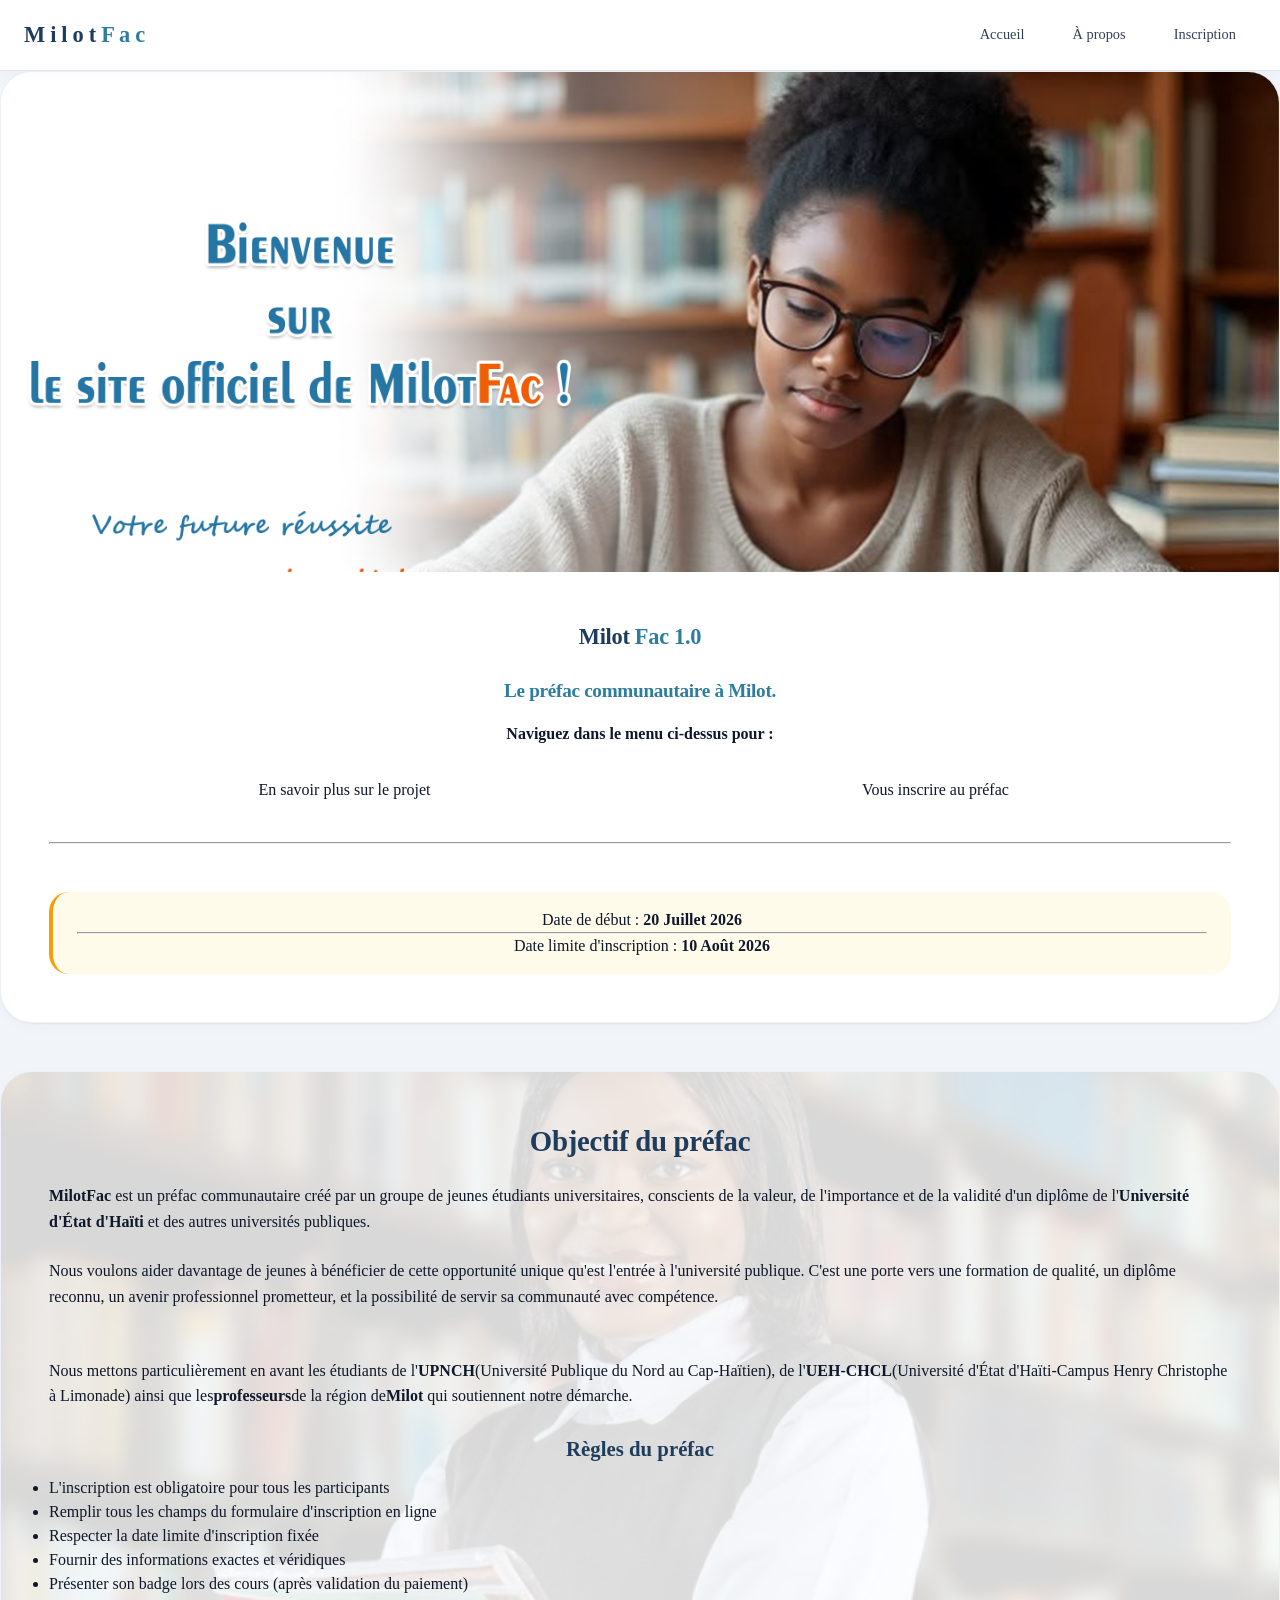
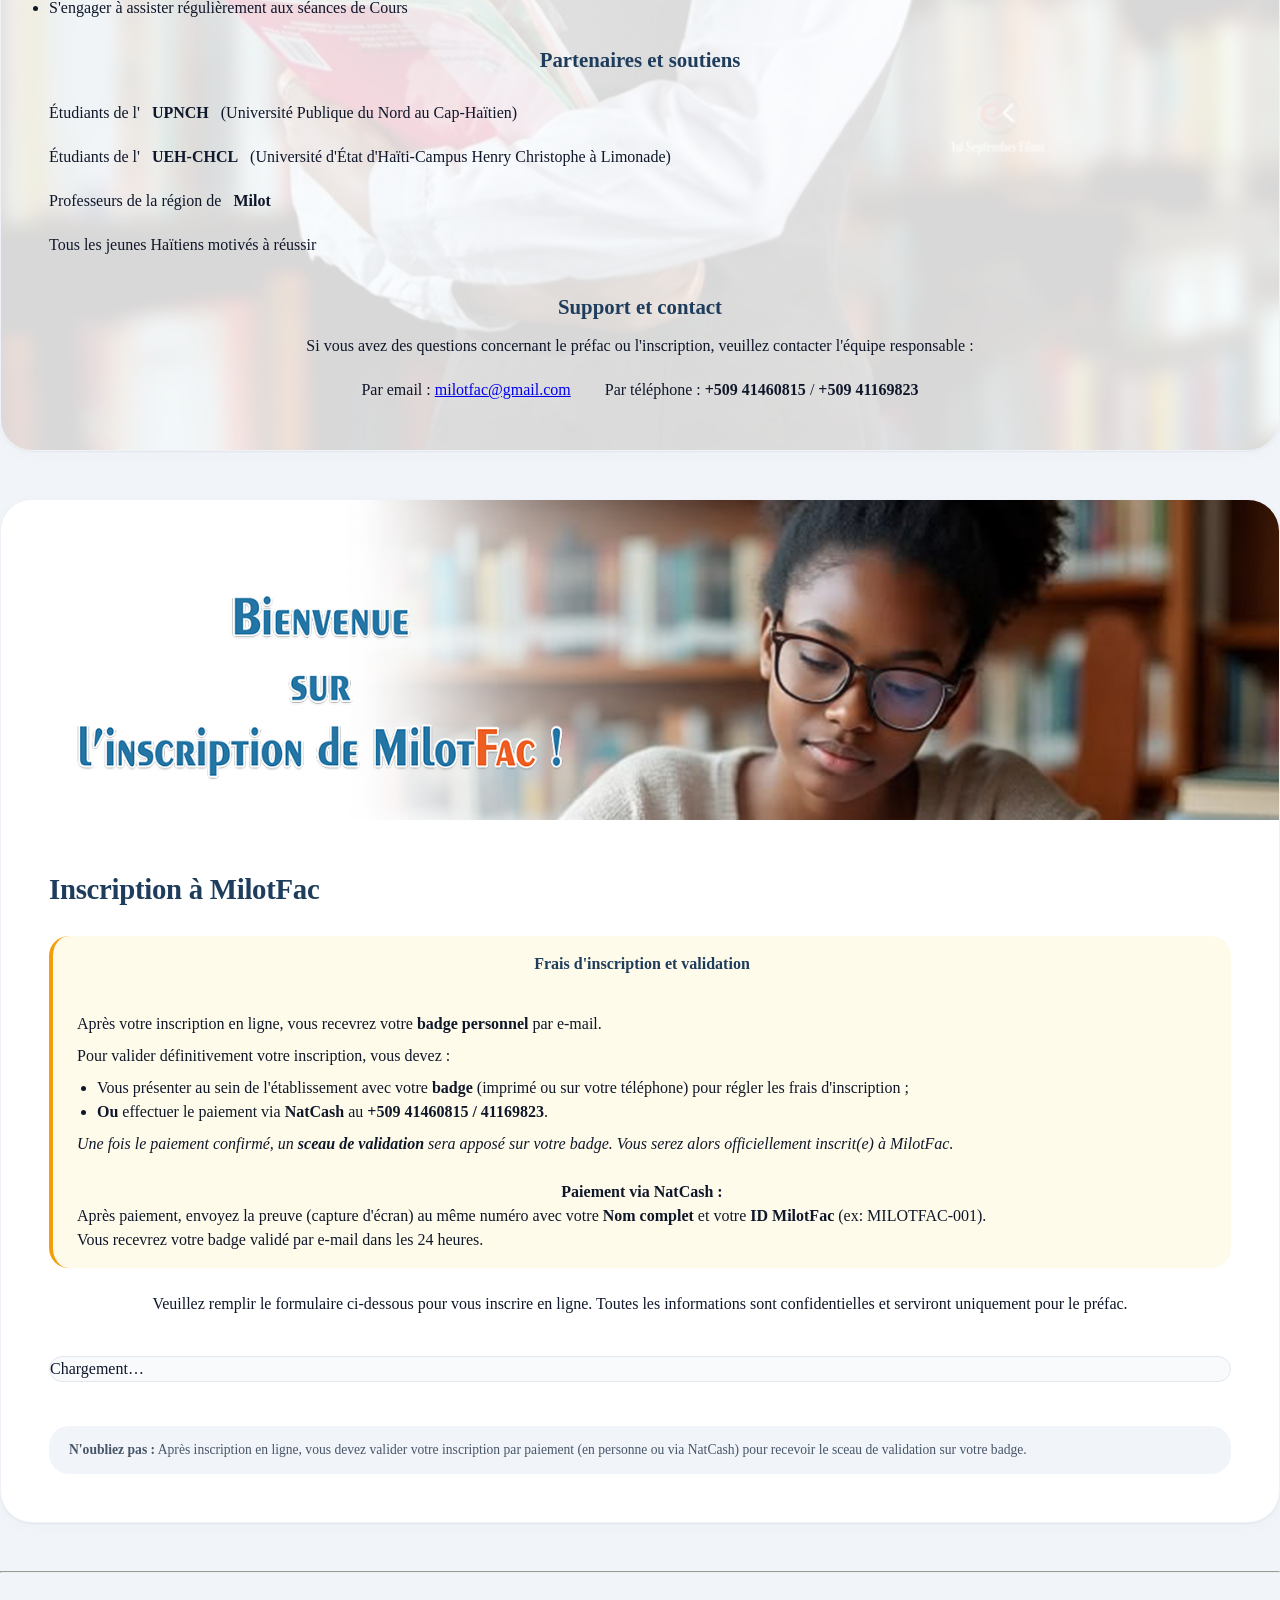
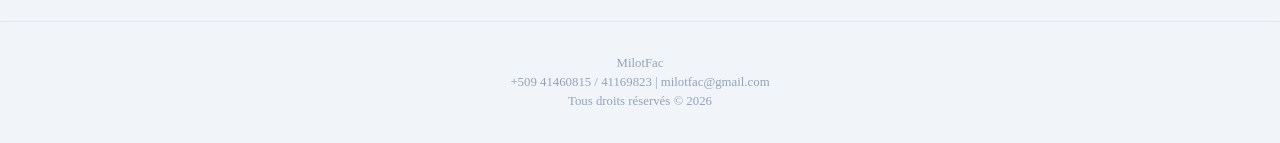
==== index.html @ 305980a5 "Add files via upload" ====
<!DOCTYPE html>
<html lang="fr">
<head>
    <meta charset="UTF-8">
    <meta name="viewport" content="width=device-width, initial-scale=1.0, viewport-fit=cover">
    <title>MilotFac - Website</title>
    <link rel="stylesheet" href="style.css">
</head>
<body>

<!-- BAR NAVIGASYON -->
<div class="navbar">
    <div class="nav-container">
        <div class="logo">M i l o t<span> F a c </span></div>
        <div class="nav-links">
            <a href="#accueil">Accueil</a>
            <a href="#apropos">À propos</a>
            <a href="#enskripsyon">Inscription</a>
        </div>
    </div>
</div>

<!-- SEKSYON ACCUEIL -->
<section id="accueil">
    <div class="card" style="padding: 0; overflow: hidden;">
        <!-- IMJ AN PREMYE -->
        <div class="hero-image">
            <img src="home.jpg" alt="MilotFac Préfac communautaire" style="width: 100%; height: auto; display: block;">
        </div>
        
        <!-- TÈKS ANBA IMJ LA -->
        <div style="padding: 48px;">
            <div style="text-align: center;" class="logo">Milot<span> Fac 1.0</span></div> <br>
            <p class="logo" style="text-align: center; font-size: 1.2rem; margin-bottom: 16px; color: #334155;">
                <span>Le préfac communautaire à Milot.</span>
            </p>
            <p style=" text-align: center; font-weight: bold ; margin-bottom: 8px;"> <span>Naviguez dans le menu ci-dessus pour :</span></p> <br>
            <ul style="margin-bottom: 16px; ">
                <li style="float: left; list-style-type: none; width: 50%; text-align: center;">En savoir plus sur le projet</li>
                <li style="float: left; list-style-type: none; width: 50%; text-align: center;">Vous inscrire au préfac</li>
            </ul><br><br>
            <hr><br>
            <div style="text-align: center;" class="deadline-box">
                Date de début : <strong>20 Juillet 2026</strong><br><hr>
                Date limite d'inscription : <strong>10 Août 2026</strong>
            </div>
        </div>
    </div>
</section>

  <!-- SEKSYON À PROPOS -->
<section id="apropos">
    <div class="card">
        <h2 style="text-align: center;">Objectif du préfac</h2>
        <p style="margin-bottom: 24px; line-height: 1.6;">
            <strong>MilotFac</strong> est un préfac communautaire créé par un groupe de jeunes étudiants universitaires, 
            conscients de la valeur, de l'importance et de la validité d'un diplôme de l'<strong>Université d'État d'Haïti</strong> 
            et des autres universités publiques.
        </p>
        <p style="margin-bottom: 24px; line-height: 1.6;">
            Nous voulons aider davantage de jeunes à bénéficier de cette opportunité unique qu'est l'entrée à l'université publique. 
            C'est une porte vers une formation de qualité, un diplôme reconnu, un avenir professionnel prometteur, 
            et la possibilité de servir sa communauté avec compétence.
        </p><br>
        <p style="margin-bottom: 24px; line-height: 1.6;">
            Nous mettons particulièrement en avant les étudiants de l'<strong>UPNCH</strong>(Université Publique du Nord au Cap-Haïtien), 
            de l'<strong>UEH-CHCL</strong>(Université d'État d'Haïti-Campus Henry Christophe à Limonade) ainsi que les<strong>professeurs</strong>de la région de<strong>Milot</strong> 
            qui soutiennent notre démarche.
        </p>
        
        <h3 style="text-align: center;">Règles du préfac</h3>
        <ul>
            <li>L'inscription est obligatoire pour tous les participants</li>
            <li>Remplir tous les champs du formulaire d'inscription en ligne</li>
            <li>Respecter la date limite d'inscription fixée</li>
            <li>Fournir des informations exactes et véridiques</li>
            <li>Présenter son badge lors des cours (après validation du paiement)</li>
            <li>S'engager à assister régulièrement aux séances de Cours</li>
        </ul>

        <h3 style="text-align: center;">Partenaires et soutiens</h3>
        <ul class="rule-list">
            <li> Étudiants de l'<strong>UPNCH</strong>(Université Publique du Nord au Cap-Haïtien)</li>
            <li> Étudiants de l'<strong>UEH-CHCL</strong>(Université d'État d'Haïti-Campus Henry Christophe à Limonade)</li>
            <li> Professeurs de la région de<strong>Milot</strong></li>
            <li> Tous les jeunes Haïtiens motivés à réussir</li>
        </ul>

        <h3 style="text-align: center;"> Support et contact</h3>
        <p style="text-align: center;">Si vous avez des questions concernant le préfac ou l'inscription, veuillez contacter l'équipe responsable :</p>
        <div style="text-align: center; margin-top: 20px;">
            <p style="display: inline-block; margin: 0 15px;">
                Par email : <a href="mailto:milotfac@gmail.com">milotfac@gmail.com</a>
            </p>
            <p style="display: inline-block; margin: 0 15px;">
                Par téléphone : <strong>+509 41460815</strong> / <strong>+509 41169823</strong>
            </p>
        </div>
    </div>
</section>

    <!-- SEKSYON ENSKRIPSYON AK GOOGLE FORMS -->
<!-- SEKSYON ENSKRIPSYON -->
<section id="enskripsyon">
    <div class="card" style="padding: 0; overflow: hidden;">
        <!-- IMAJ AN TÈT SEKSYON ENSKRIPSYON -->
        <div class="hero-image" style="max-height: 320px;">
            <img src="inscription img.jpg" alt="Inscription MilotFac" style="width: 100%; height: auto; display: block;">
        </div>
        
        <!-- KONTNI ENSKRIPSYON AN -->
        <div style="padding: 48px;">
            <h2> Inscription à MilotFac</h2>
            
            <!-- MESAJ ENPÒTAN SOU FRAIS AK VALIDASYON -->
            <div class="deadline-box">
                <p style="font-weight: bold; margin-bottom: 12px; color: #1e3c5c; text-align: center;"> Frais d'inscription et validation</p><br>
                <p style="margin-bottom: 8px;">Après votre inscription en ligne, vous recevrez votre <strong>badge personnel</strong> par e-mail.</p>
                <p style="margin-bottom: 8px;">Pour valider définitivement votre inscription, vous devez :</p>
                <ul style="margin-left: 20px; margin-bottom: 8px;">
                    <li>Vous présenter au sein de l'établissement avec votre <strong>badge</strong> (imprimé ou sur votre téléphone) pour régler les frais d'inscription ;</li>
                    <li><strong>Ou</strong> effectuer le paiement via <strong>NatCash</strong> au <strong>+509 41460815 / 41169823</strong>.</li>
                </ul>
                <p style="margin-top: 8px; font-style: italic;">Une fois le paiement confirmé, un <strong>sceau de validation</strong> sera apposé sur votre badge. Vous serez alors officiellement inscrit(e) à MilotFac.</p><br>
                <p style="text-align: center;"><strong> Paiement via NatCash :</strong></p>
                <p>Après paiement, envoyez la preuve (capture d'écran) au même numéro avec votre <strong>Nom complet</strong> et votre <strong>ID MilotFac</strong> (ex: MILOTFAC-001).</p>
                <p>Vous recevrez votre badge validé par e-mail dans les 24 heures.</p>
            </div><br>
            
            <p style="text-align: center;">Veuillez remplir le formulaire ci-dessous pour vous inscrire en ligne. Toutes les informations sont confidentielles et serviront uniquement pour le préfac.</p><br>
            
            <div class="google-form-wrapper">
               <!-- <iframe src="https://docs.google.com/forms/d/e/1FAIpQLSdjn0GLvGZpCqccnKBJE13mvMTzgsPfCt3zf1zkKTlXrsh37w/viewform?embedded=true"> -->
                    Chargement…
                </iframe>
            </div><br>
            
            <div class="info-note">
                 <strong>N'oubliez pas :</strong> Après inscription en ligne, vous devez valider votre inscription par paiement (en personne ou via NatCash) pour recevoir le sceau de validation sur votre badge.
            </div>
        </div>
    </div>
</section>
<hr>
<div style="background: #f1f5f9; border-radius: 16px; padding: 16px; margin-top: 16px;">

</div>

<footer>
    <p>MilotFac</p>
    <p> +509 41460815 / 41169823 |  milotfac@gmail.com</p>
    <p>Tous droits réservés © 2026</p>
</footer>

<script src="script.js"></script>
</body>
</html>
---- style.css ----
* {
    margin: 0;
    padding: 0;
    box-sizing: border-box;
}


h1, h2, h3 {
    font-family: 'Palatino', 'Georgia', serif;
    font-weight: bold;
}
body {
    font-family: 'Georgia', 'Times New Roman', 'Palatino', serif;
    background: #f1f5f9;
    color: #0f172a;
    line-height: 1.5;
}

/* ========== NAVIGASYON ========== */
.navbar {
    background: white;
    backdrop-filter: blur(10px);
    position: sticky;
    top: 0;
    z-index: 100;
    border-bottom: 1px solid #e2e8f0;
    box-shadow: 0 2px 12px rgba(0,0,0,0.03);
}

.nav-container {
    max-width: 1280px;
    margin: 0 auto;
    padding: 16px 24px;
    display: flex;
    justify-content: space-between;
    align-items: center;
    flex-wrap: wrap;
    gap: 16px;
}
/* Koulè debaz lyen yo */
.nav-links a {
    padding: 8px 20px;
    text-decoration: none;
    color: #334155;
    font-weight: 500;
    border-radius: 40px;
    transition: all 0.3s ease; /* Transisyon dous pou tout bagay */
    font-size: 0.9rem;
}

.logo {
    font-size: 1.4rem;
    font-weight: 700;
    color: #1e3c5c;
    letter-spacing: -0.3px;
}

.logo span {
    color: #2c7da0;
}

.nav-links {
    display: flex;
    gap: 8px;
    flex-wrap: wrap;
}

.nav-links a {
    padding: 8px 20px;
    text-decoration: none;
    color: #334155;
    font-weight: 500;
    border-radius: 40px;
    transition: all 0.2s;
    font-size: 0.9rem;
}

.nav-links a:hover {
    background: #eef2ff;
    color: #1e3c5c;
}

/* ========== KONTNI ========== */
.container {
    max-width: 1280px;
    margin: 0 auto;
    padding: 40px 24px;
}

section {
    scroll-margin-top: 80px;
    margin-bottom: 48px;
}

.card {
    background: white;
    border-radius: 32px;
    padding: 48px;
    box-shadow: 0 4px 20px rgba(0,0,0,0.02), 0 1px 2px rgba(0,0,0,0.05);
    border: 1px solid #eef2f8;
}
/* ========== SEKSYON À PROPOS AK IMAJ BACKGROUND ========== */
#apropos .card {
    position: relative;
    background: rgba(255, 255, 255, 0.92); /* Opasite ba (transparans) */
    overflow: hidden;
}

#apropos .card::before {
    content: "";
    position: absolute;
    top: 0;
    left: 0;
    width: 100%;
    height: 100%;
    background-image: url('bg3.jpg');
    background-size: cover;
    background-position: center;
    background-repeat: no-repeat;
    opacity: 0.15; 
    z-index: 0;
}

#apropos .card > * {
    position: relative;
    z-index: 1;
}

.card h1 {
    font-size: 2.5rem;
    margin-bottom: 20px;
    color: #0f172a;
    letter-spacing: -0.02em;
}

.card h2 {
    font-size: 1.8rem;
    margin-bottom: 20px;
    color: #1e3c5c;
    letter-spacing: -0.01em;
}

.card h3 {
    font-size: 1.3rem;
    margin: 24px 0 12px 0;
    color: #1e3c5c;
}

.badge {
    background: #eef2ff;
    color: #1e40af;
    padding: 4px 14px;
    border-radius: 30px;
    font-size: 0.75rem;
    font-weight: 500;
    display: inline-block;
    margin-bottom: 20px;
}

.deadline-box {
    background: #fffbeb;
    border-left: 4px solid #f59e0b;
    padding: 16px 24px;
    border-radius: 20px;
    margin: 24px 0 0 0;
    font-weight: 500;
}

.rule-list {
    list-style: none;
    margin: 16px 0 8px 0;
}

.rule-list li {
    padding: 10px 0;
    display: flex;
    align-items: center;
    gap: 12px;
}

.rule-list li:before {
    font-weight: bold;
    font-size: 1.1rem;
}

/* ========== FÒM GOOGLE ========== */
.google-form-wrapper {
    background: #f8fafc;
    border-radius: 24px;
    overflow: hidden;
    margin-top: 16px;
    border: 1px solid #e2e8f0;
}

iframe {
    width: 100%;
    height: 650px;
    border: none;
}

.info-note {
    background: #f1f5f9;
    border-radius: 20px;
    padding: 14px 20px;
    font-size: 0.85rem;
    color: #475569;
    margin-top: 20px;
}

footer {
    text-align: center;
    padding: 32px;
    color: #94a3b8;
    border-top: 1px solid #e2e8f0;
    font-size: 0.8rem;
}

/* ========== RESPONSIVE ========== */
@media (max-width: 768px) {
    .nav-container {
        flex-direction: column;
    }
    .card {
        padding: 28px;
    }
    .card h1 {
        font-size: 1.8rem;
    }
    .card h2 {
        font-size: 1.4rem;
    }
    iframe {
        height: 550px;
    }
}
/* ========== IMAJ AKÈY ========== */
.hero-image {
    width: 100%;
    max-height: 500px;
    overflow: hidden;
}

.hero-image img {
    width: 100%;
    height: auto;
    object-fit: cover;
    display: block;
}

/* Pou ekran ki piti (telefòn) */
@media (max-width: 768px) {
    .hero-image {
        max-height: 300px;
    }
}
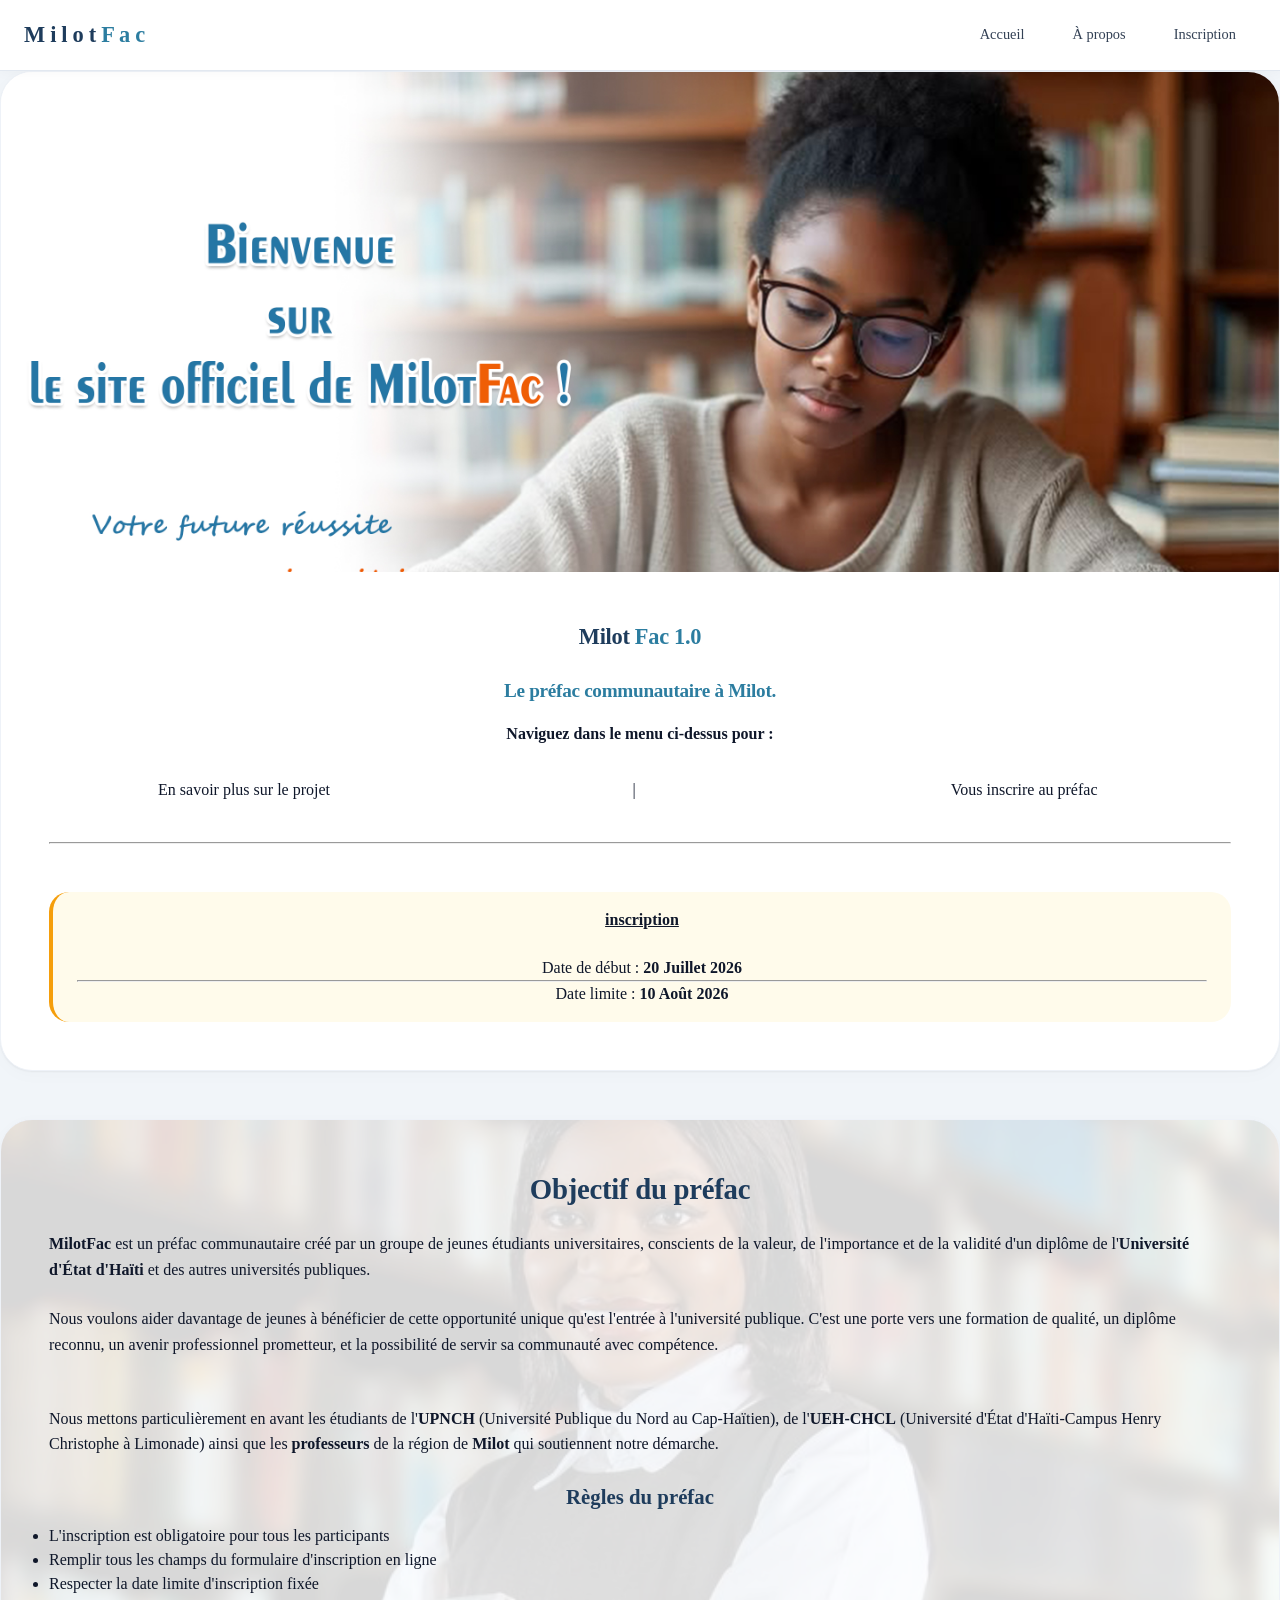
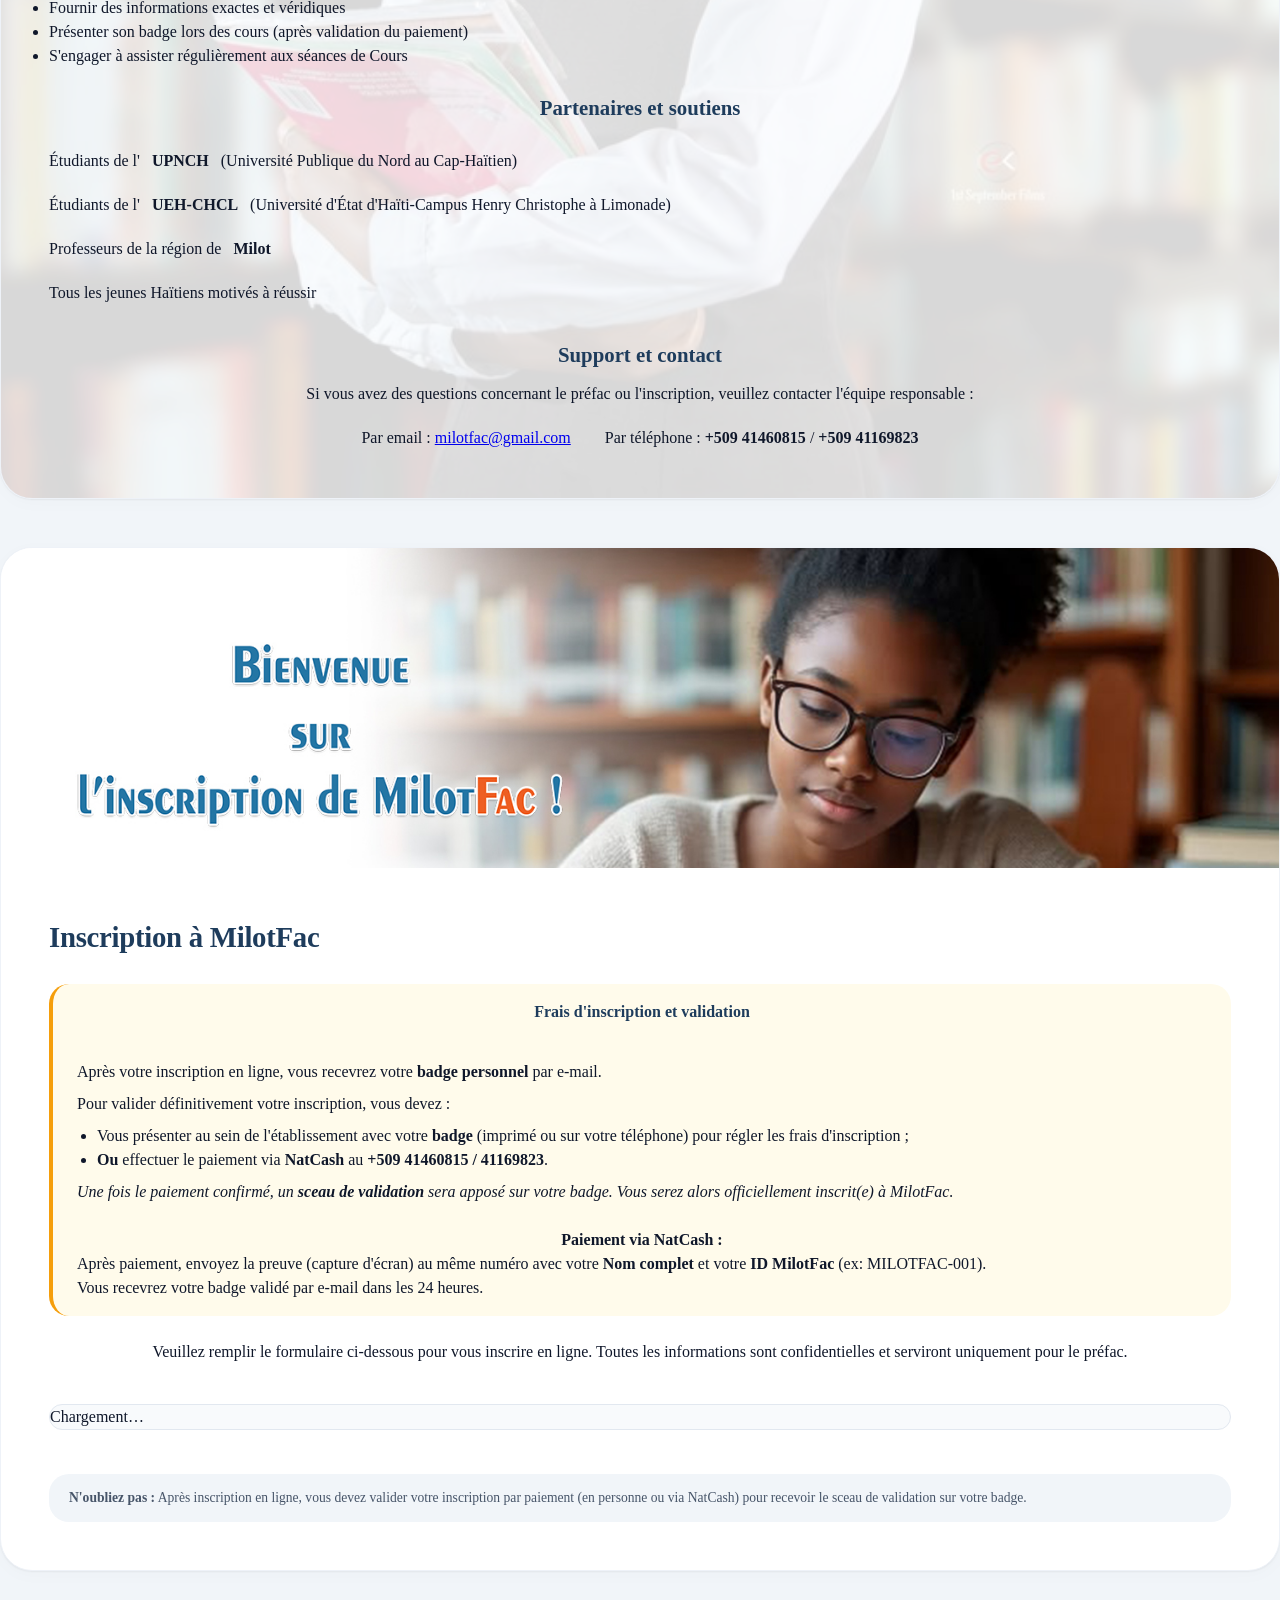
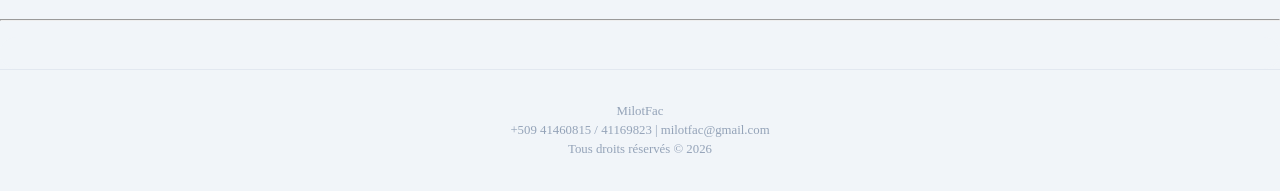
==== commit f49e960b: "v2-MilotFac version avec correction de bugs." ====
--- a/index.html
+++ b/index.html
@@ -36,13 +36,15 @@
             </p>
             <p style=" text-align: center; font-weight: bold ; margin-bottom: 8px;"> <span>Naviguez dans le menu ci-dessus pour :</span></p> <br>
             <ul style="margin-bottom: 16px; ">
-                <li style="float: left; list-style-type: none; width: 50%; text-align: center;">En savoir plus sur le projet</li>
-                <li style="float: left; list-style-type: none; width: 50%; text-align: center;">Vous inscrire au préfac</li>
+                <li style="float: left; list-style-type: none; width: 33%; text-align: center;">En savoir plus sur le projet</li>
+                <li style="float: left; list-style-type: none; width: 33%; text-align: center;">|</li>
+                <li style="float: left; list-style-type: none; width: 33%; text-align: center;">Vous inscrire au préfac</li>
             </ul><br><br>
             <hr><br>
             <div style="text-align: center;" class="deadline-box">
+                <p style="text-decoration: underline;"> <strong>inscription</strong> </p> <br>
                 Date de début : <strong>20 Juillet 2026</strong><br><hr>
-                Date limite d'inscription : <strong>10 Août 2026</strong>
+                Date limite : <strong>10 Août 2026</strong>
             </div>
         </div>
     </div>
@@ -63,8 +65,8 @@
             et la possibilité de servir sa communauté avec compétence.
         </p><br>
         <p style="margin-bottom: 24px; line-height: 1.6;">
-            Nous mettons particulièrement en avant les étudiants de l'<strong>UPNCH</strong>(Université Publique du Nord au Cap-Haïtien), 
-            de l'<strong>UEH-CHCL</strong>(Université d'État d'Haïti-Campus Henry Christophe à Limonade) ainsi que les<strong>professeurs</strong>de la région de<strong>Milot</strong> 
+            Nous mettons particulièrement en avant les étudiants de l'<strong>UPNCH</strong> (Université Publique du Nord au Cap-Haïtien), 
+            de l'<strong>UEH-CHCL</strong> (Université d'État d'Haïti-Campus Henry Christophe à Limonade) ainsi que les<strong> professeurs</strong> de la région de<strong> Milot </strong> 
             qui soutiennent notre démarche.
         </p>
         
@@ -80,9 +82,9 @@
 
         <h3 style="text-align: center;">Partenaires et soutiens</h3>
         <ul class="rule-list">
-            <li> Étudiants de l'<strong>UPNCH</strong>(Université Publique du Nord au Cap-Haïtien)</li>
-            <li> Étudiants de l'<strong>UEH-CHCL</strong>(Université d'État d'Haïti-Campus Henry Christophe à Limonade)</li>
-            <li> Professeurs de la région de<strong>Milot</strong></li>
+            <li> Étudiants de l'<strong>UPNCH</strong> (Université Publique du Nord au Cap-Haïtien)</li>
+            <li> Étudiants de l'<strong>UEH-CHCL</strong> (Université d'État d'Haïti-Campus Henry Christophe à Limonade)</li>
+            <li> Professeurs de la région de<strong> Milot</strong></li>
             <li> Tous les jeunes Haïtiens motivés à réussir</li>
         </ul>
 
@@ -154,4 +156,4 @@
 
 <script src="script.js"></script>
 </body>
-</html>+</html>
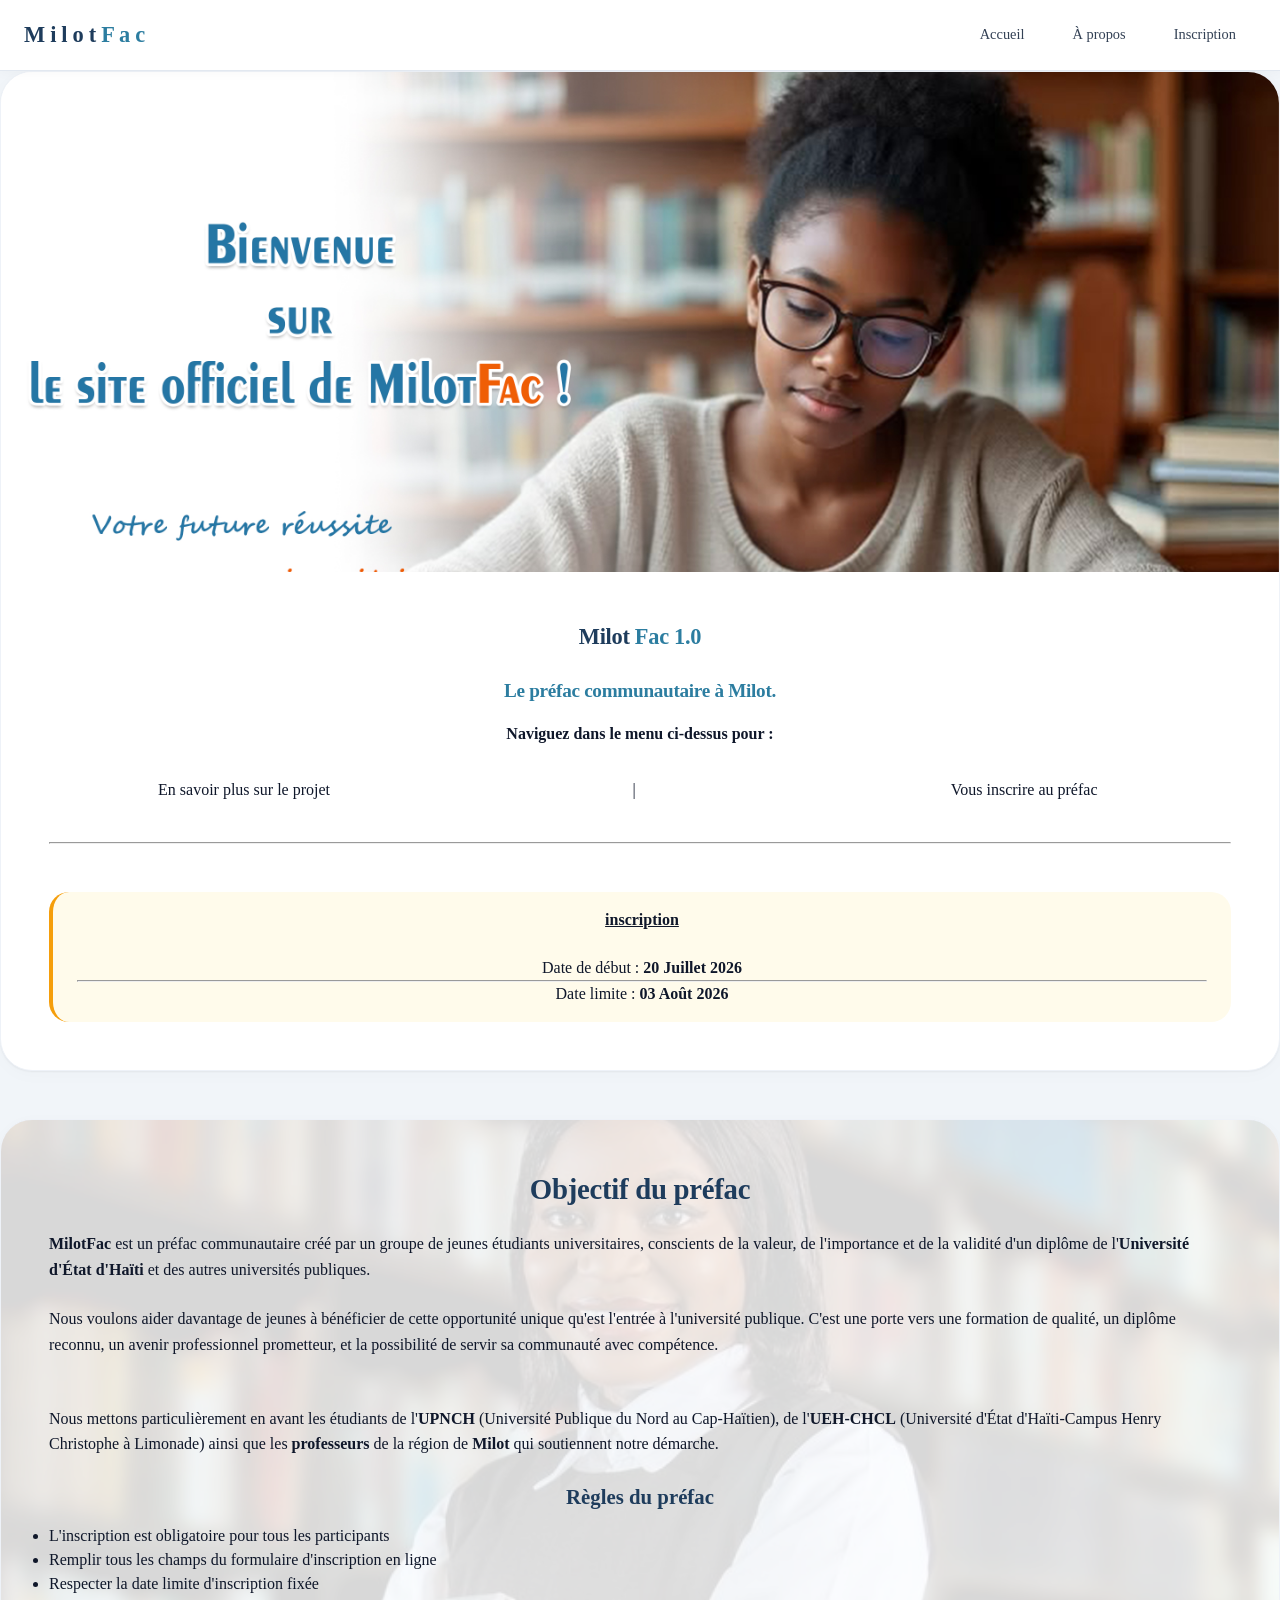
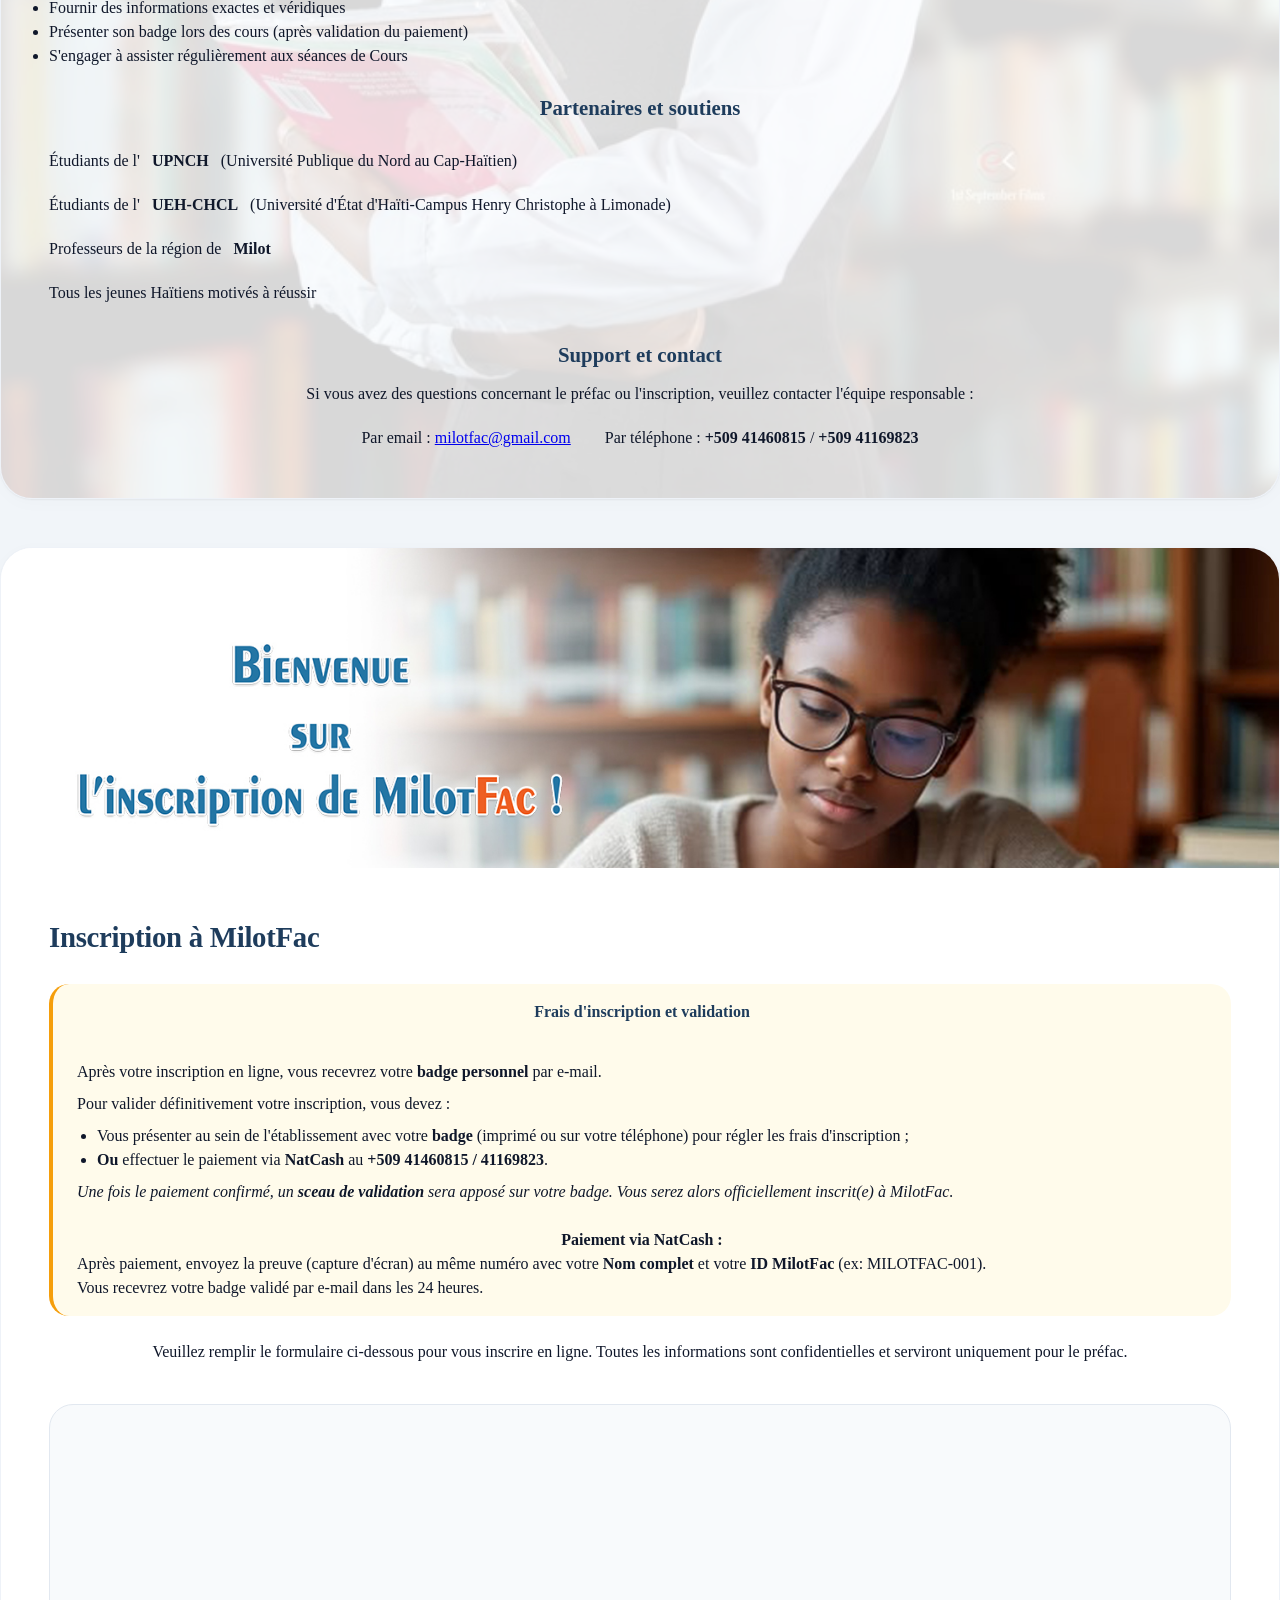
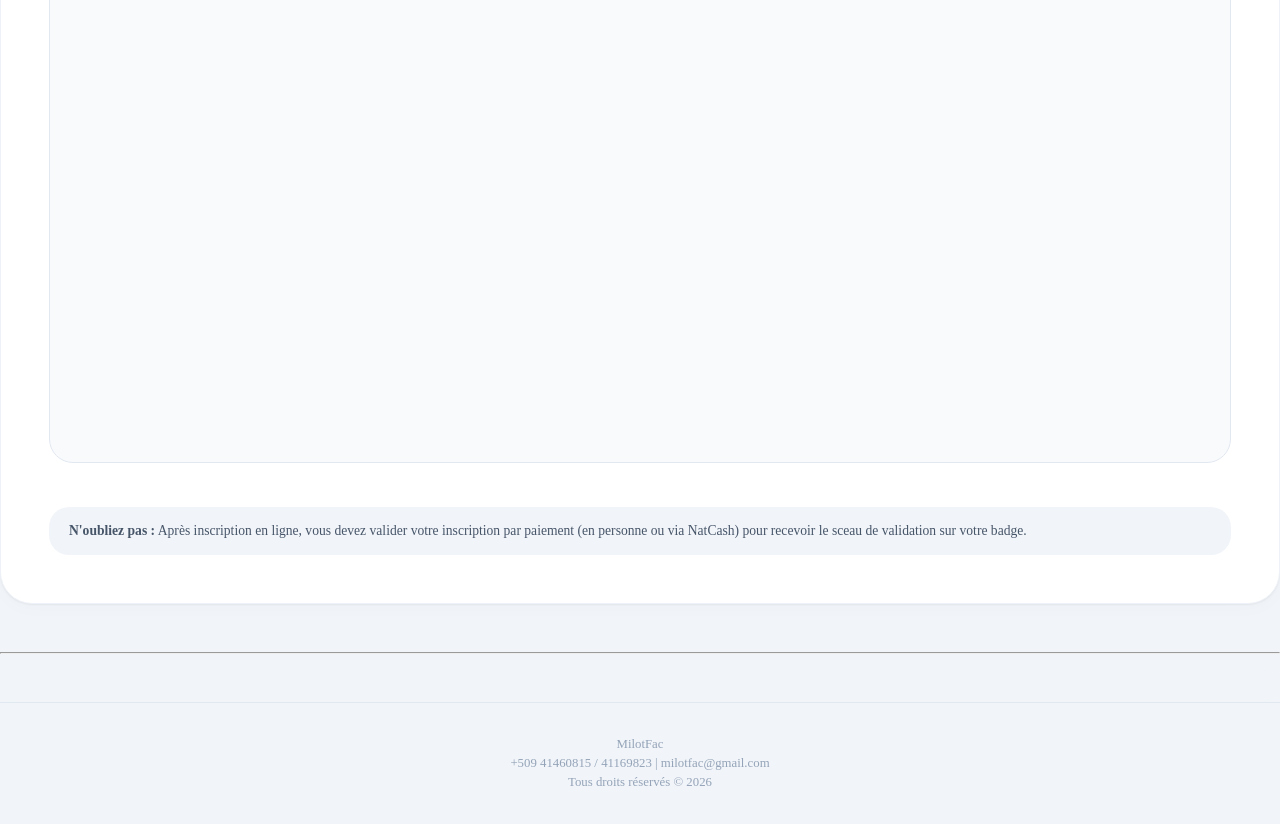
==== commit ad34c541: "Inscription test" ====
--- a/index.html
+++ b/index.html
@@ -44,7 +44,7 @@
             <div style="text-align: center;" class="deadline-box">
                 <p style="text-decoration: underline;"> <strong>inscription</strong> </p> <br>
                 Date de début : <strong>20 Juillet 2026</strong><br><hr>
-                Date limite : <strong>10 Août 2026</strong>
+                Date limite : <strong>03 Août 2026</strong>
             </div>
         </div>
     </div>
@@ -132,7 +132,7 @@
             <p style="text-align: center;">Veuillez remplir le formulaire ci-dessous pour vous inscrire en ligne. Toutes les informations sont confidentielles et serviront uniquement pour le préfac.</p><br>
             
             <div class="google-form-wrapper">
-               <!-- <iframe src="https://docs.google.com/forms/d/e/1FAIpQLSdjn0GLvGZpCqccnKBJE13mvMTzgsPfCt3zf1zkKTlXrsh37w/viewform?embedded=true"> -->
+               <iframe src="https://docs.google.com/forms/d/e/1FAIpQLSdjn0GLvGZpCqccnKBJE13mvMTzgsPfCt3zf1zkKTlXrsh37w/viewform?embedded=true">
                     Chargement…
                 </iframe>
             </div><br>
